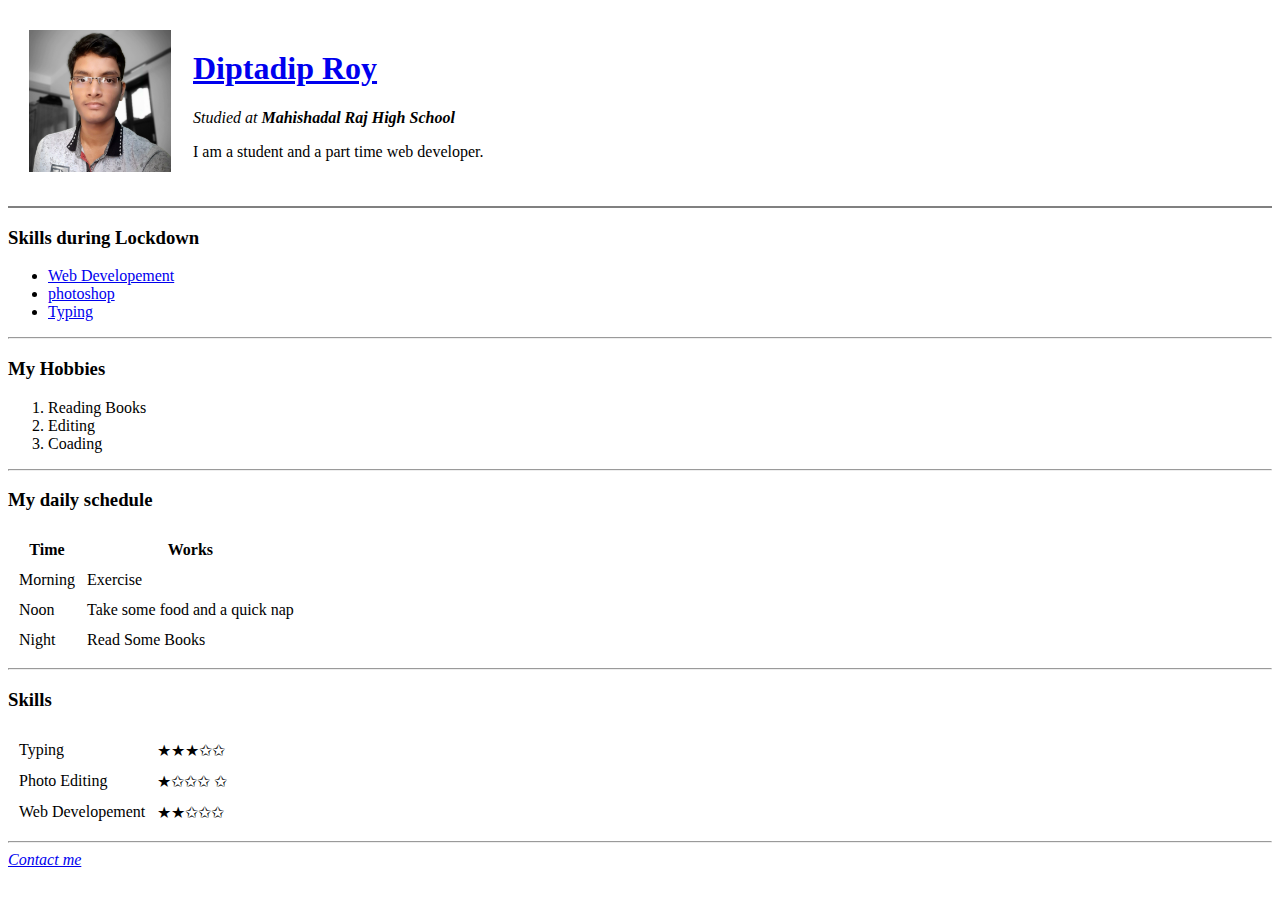
==== index.html @ 3301d7dc "Add initial cv files" ====
<!DOCTYPE html>
<html lang="en" dir="ltr">

<head>
  <meta charset="utf-8">
  <title>Diptadip's Homepage</title>
</head>

<body>
  <table cellspacing="20">
    <tr>
      <td> <img src="images/Diptadip.jpg" alt="Diptadip's profile picture" height="142" width="142"></td>
      <td>
        <h1><a href="https://www.facebook.com/diptadip.roy.10">Diptadip Roy</h1></a>
        <p><em>Studied at <strong>Mahishadal Raj High School</strong></em></p>
        <p>I am a student and a part time web developer.</p>
      </td>
    </tr>
  </table>

  <hr size=2 noshade>
  <h3>Skills during Lockdown</h3>
  <ul>
    <li><a href="https://www.udemy.com/">Web Developement</a></li>
    <li><a
        href="https://www.adobe.com/in/products/photoshop.html?gclid=CjwKCAjw95D0BRBFEiwAcO1KDMoVnNU-fIvEif5j1PEYh06Ml1HGjya8yp4Dslfi46vJoPhw-TLHABoC7SIQAvD_BwE&sdid=SGDJMMG3&mv=search&ef_id=CjwKCAjw95D0BRBFEiwAcO1KDMoVnNU-fIvEif5j1PEYh06Ml1HGjya8yp4Dslfi46vJoPhw-TLHABoC7SIQAvD_BwE:G:s&s_kwcid=AL!3085!3!424769310866!e!!g!!adobe%20photoshop">photoshop</a>
    </li>
    <li><a href="https://www.youtube.com/playlist?list=PLcnuXGrBAu2h1OS0KMD4RNVlglnWW2iqi">Typing</a></li>
  </ul>
  <hr>
  <h3>My Hobbies</h3>
  <ol>
    <li>Reading Books</li>
    <li>Editing</li>
    <li>Coading</li>
  </ol>
  <hr>
  <h3>My daily schedule</h3>
  <table cellspacing="10">
    <thead>
      <tr>
        <th>Time</th>
        <th>Works</th>
      </tr>
    </thead>
    <tbody>
      <tr>
        <td>Morning</td>
        <td>Exercise</td>
      </tr>
      <tr>
        <td>Noon</td>
        <td>Take some food and a quick nap</td>
      </tr>
      <tr>
        <td>Night</td>
        <td>Read Some Books</td>
      </tr>
    </tbody>

  </table>
  <hr>
  <h3>Skills</h3>
  <table cellspacing="10">
      <tr>
        <td>Typing</td>
        <td><span>&#9733;</span><span>&#9733;</span><span>&#9733;</span></td<span>&#10025;</span<span>&#10025;</span>
      </tr>
      <tr>
        <td>Photo Editing</td>
        <td><span>&#9733;</span><span>&#10025;</span<span>&#10025;</span<span>&#10025;</span>

          <span>&#10025;</span>

          </td>
      </tr>
      <tr>
        <td>Web Developement</td>
        <td><span>&#9733;</span><span>&#9733;</span><span>&#10025;</span><span>&#10025;</span><span>&#10025;</span></td>
      </tr>
  </table>
  <hr>
<em><a href="Contact me.html">Contact me</em></a>
</body>

</html>
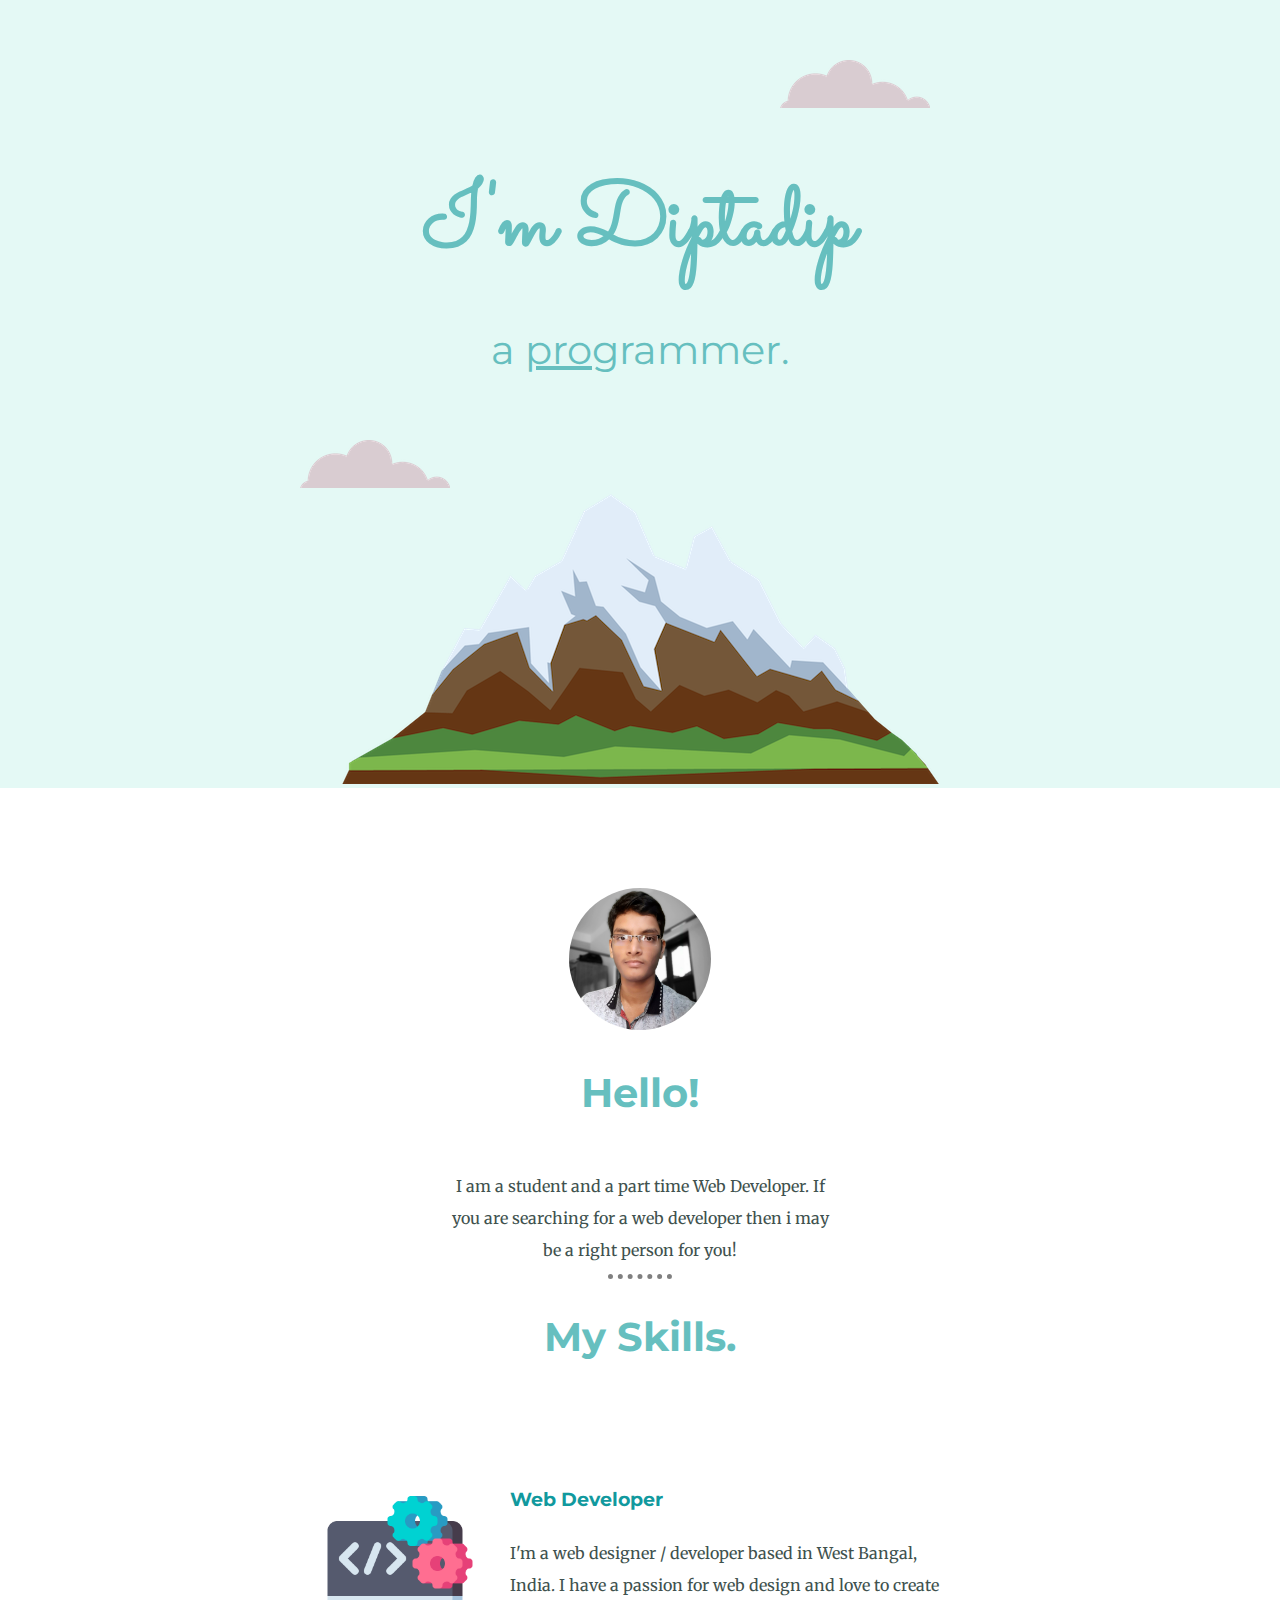
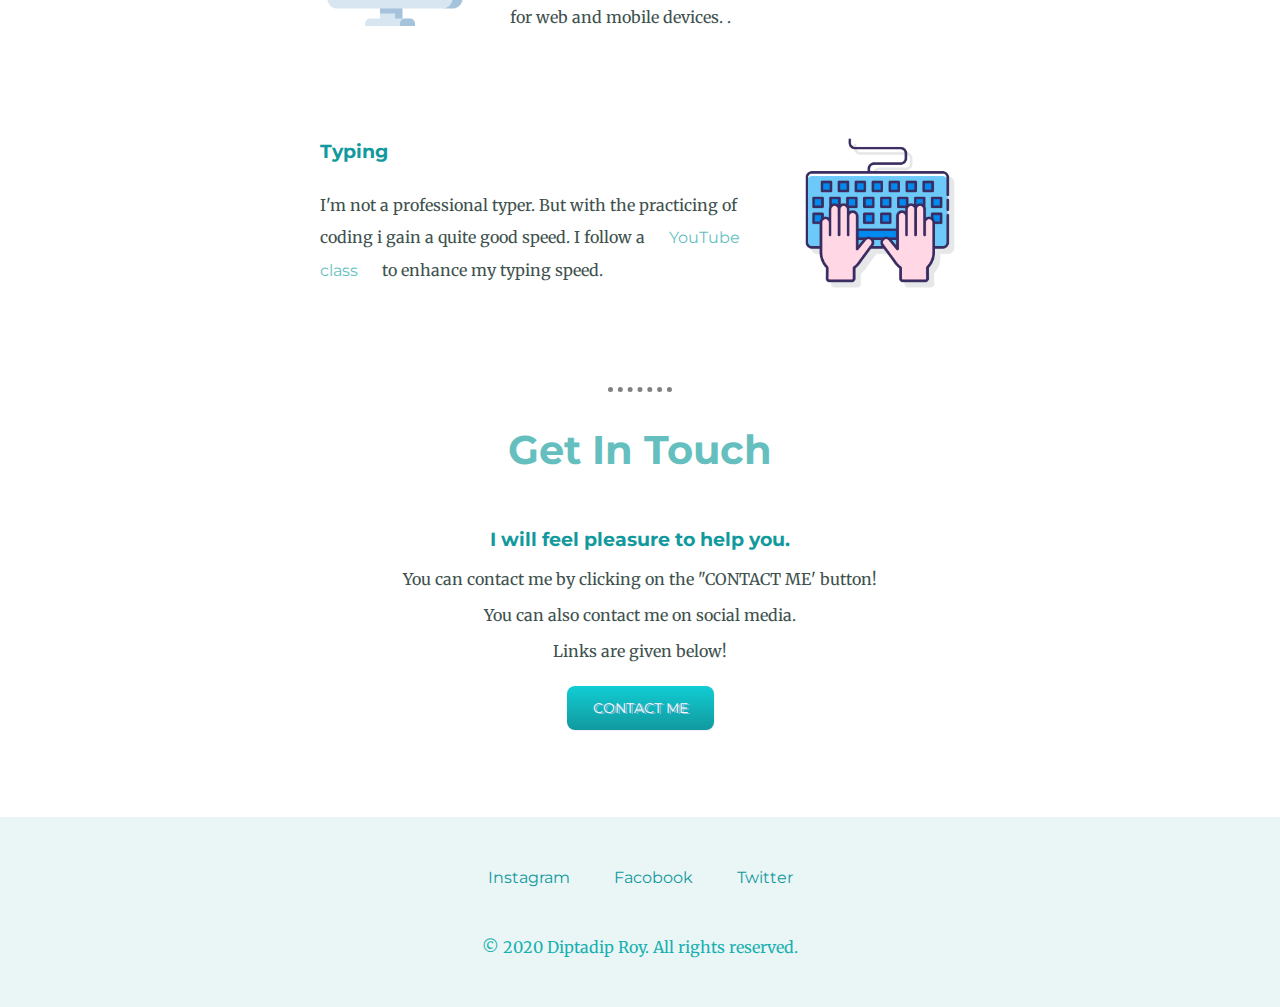
==== commit 9ca6a02f: "Add files via upload" ====
--- a/index.html
+++ b/index.html
@@ -3,84 +3,61 @@
 
 <head>
   <meta charset="utf-8">
-  <title>Diptadip's Homepage</title>
+  <title>Diptadip Roy</title>
+  <link rel="stylesheet" href="css/styles.css">
+  <link rel="icon" href="favicon.ico">
+  <link href="https://fonts.googleapis.com/css?family=Merriweather|Montserrat|Sacramento&display=swap" rel="stylesheet">
 </head>
 
 <body>
-  <table cellspacing="20">
-    <tr>
-      <td> <img src="images/Diptadip.jpg" alt="Diptadip's profile picture" height="142" width="142"></td>
-      <td>
-        <h1><a href="https://www.facebook.com/diptadip.roy.10">Diptadip Roy</h1></a>
-        <p><em>Studied at <strong>Mahishadal Raj High School</strong></em></p>
-        <p>I am a student and a part time web developer.</p>
-      </td>
-    </tr>
-  </table>
+  <div class="top-container">
+    <img class="top-cloud" src="Images/cloud.png" alt="Cloud">
+    <h1>I'm Diptadip</h1>
+    <p>
+      <h2 class="subtitle">a <span class="pro">pro</span>grammer.</h2>
+    </p>
+    <img class="bottom-cloud" src="Images/cloud.png" alt="Cloud">
+    <img class="mountain" src="Images/mountain.png" alt="mountain">
+  </div>
+  <div class="middle-container">
+    <div class="profile">
+      <img class="profile-pic" src="Images/Diptadip.jpg" alt="Diptadip's Profile pic" height="142" width="142">
+      <h2>Hello!</h2>
+      <p class="intro">I am a student and a part time Web Developer. If you are searching for a web developer then i may be a right person for you!</p>
+    </div>
+    <hr>
+    <div class="skills">
+      <h2>My Skills.</h2>
+      <div class="skill-row">
+        <img class="coding-img" src="Images/coding.png" alt="coding-img">
+        <h3>Web Developer</h3>
+        <p>I'm a web designer / developer based in West Bangal, India. I have a passion for web design and love to create for web and mobile devices. .</p>
+      </div>
+      <div class="skill-row">
+        <img class="typing-img" src="Images/typing.png" alt="Typing-img">
+        <h3>Typing</h3>
+        <p>I'm not a professional typer. But with the practicing of coding i gain a quite good speed. I follow a <a href="https://www.youtube.com/playlist?list=PLcnuXGrBAu2h1OS0KMD4RNVlglnWW2iqi">YouTube class</a> to enhance my typing speed.</p>
+      </div>
+    </div>
+    <hr>
+    <div class="contact-me">
+      <h2>Get In Touch</h2>
+      <h3>I will feel pleasure to help you.</h3>
+      <p>You can contact me by clicking on the "CONTACT ME' button!</p>
+      <p>You can also contact me on social media.</p>
+       <p>Links are given below!</p><br>
+       <a class="btn" href="mailto:rdiptadip@gmail.com">CONTACT ME</a>
+    </div>
+  </div>
 
-  <hr size=2 noshade>
-  <h3>Skills during Lockdown</h3>
-  <ul>
-    <li><a href="https://www.udemy.com/">Web Developement</a></li>
-    <li><a
-        href="https://www.adobe.com/in/products/photoshop.html?gclid=CjwKCAjw95D0BRBFEiwAcO1KDMoVnNU-fIvEif5j1PEYh06Ml1HGjya8yp4Dslfi46vJoPhw-TLHABoC7SIQAvD_BwE&sdid=SGDJMMG3&mv=search&ef_id=CjwKCAjw95D0BRBFEiwAcO1KDMoVnNU-fIvEif5j1PEYh06Ml1HGjya8yp4Dslfi46vJoPhw-TLHABoC7SIQAvD_BwE:G:s&s_kwcid=AL!3085!3!424769310866!e!!g!!adobe%20photoshop">photoshop</a>
-    </li>
-    <li><a href="https://www.youtube.com/playlist?list=PLcnuXGrBAu2h1OS0KMD4RNVlglnWW2iqi">Typing</a></li>
-  </ul>
-  <hr>
-  <h3>My Hobbies</h3>
-  <ol>
-    <li>Reading Books</li>
-    <li>Editing</li>
-    <li>Coading</li>
-  </ol>
-  <hr>
-  <h3>My daily schedule</h3>
-  <table cellspacing="10">
-    <thead>
-      <tr>
-        <th>Time</th>
-        <th>Works</th>
-      </tr>
-    </thead>
-    <tbody>
-      <tr>
-        <td>Morning</td>
-        <td>Exercise</td>
-      </tr>
-      <tr>
-        <td>Noon</td>
-        <td>Take some food and a quick nap</td>
-      </tr>
-      <tr>
-        <td>Night</td>
-        <td>Read Some Books</td>
-      </tr>
-    </tbody>
 
-  </table>
-  <hr>
-  <h3>Skills</h3>
-  <table cellspacing="10">
-      <tr>
-        <td>Typing</td>
-        <td><span>&#9733;</span><span>&#9733;</span><span>&#9733;</span></td<span>&#10025;</span<span>&#10025;</span>
-      </tr>
-      <tr>
-        <td>Photo Editing</td>
-        <td><span>&#9733;</span><span>&#10025;</span<span>&#10025;</span<span>&#10025;</span>
+  <div class="bottom-container">
+    <a class="footer-link" href="https://www.instagram.com/diptadiproy/">Instagram</a>
+    <a class="footer-link" href="https://www.facebook.com/diptadip.roy.10">Facobook</a>
+    <a class="footer-link" href="https://twitter.com/Diptadip6">Twitter</a>
+    <p class="last-p">© 2020 Diptadip Roy. All rights reserved.</p>
+  </div>
 
-          <span>&#10025;</span>
-
-          </td>
-      </tr>
-      <tr>
-        <td>Web Developement</td>
-        <td><span>&#9733;</span><span>&#9733;</span><span>&#10025;</span><span>&#10025;</span><span>&#10025;</span></td>
-      </tr>
-  </table>
-  <hr>
-<em><a href="Contact me.html">Contact me</em></a>
 </body>
 
 </html>
--- a/css/styles.css
+++ b/css/styles.css
@@ -0,0 +1,129 @@
+body {
+  color: #40514E;
+  margin: 0;
+  text-align: center;
+  font-family: 'Merriweather', serif;
+}
+h1 {
+  font-size: 5.625rem;
+  margin: 60px auto 0 auto;
+  font-family: 'Sacramento', cursive;
+  color: #66BFBF;
+}
+
+h2{
+  font-size: 2.5rem;
+  font-family: 'Montserrat', sans-serif;
+  color: #66BFBF;
+  padding-bottom: 20px;
+}
+h3{
+  color: #11999E;
+  font-family: 'Montserrat', sans-serif;
+}
+
+.top-container {
+  background-color: #e4f9f5;
+  position: relative;
+  padding: 100px 100px 0 100px;
+}
+.middle-container{
+  padding: 100px 0;
+}
+
+.bottom-container {
+  background-color: #EAF6F6;
+  padding-top: 50px;
+;
+}
+.bottom-cloud{
+  position: absolute;
+  left: 300px;
+  bottom: 300px;
+}
+.top-cloud{
+  position: absolute;
+right: 350px;
+top: 60px;
+}
+.pro{
+  text-decoration: underline;
+}
+.subtitle{
+  font-weight: normal;
+}
+.profile-pic{
+  border-radius: 100%;
+}
+.skill-row{
+  width: 50%;
+  margin: 100px auto 100px auto;
+  line-height: 2;
+}
+.skill-row{
+  text-align: left;
+}
+.coding-img{
+  float: left;
+  width: 25%;
+  margin-right: 30px;
+}
+.typing-img{
+  float: right;
+  width: 25%;
+  margin-left: 30px;
+}
+hr{
+  border-style: none;
+  border-top-style: dotted;
+  border-color: grey;
+  width: 5%;
+  border-width: 5px;
+}
+.footer-link{
+  color: #11999E;
+}
+.last-p{
+  margin:0;
+  padding: 50px;
+  color:#18b0b0;
+}
+.intro{
+  width: 30%;
+  margin: auto;
+  line-height: 2;
+}
+.btn {
+  font-family: 'Montserrat', sans-serif;
+  color: #FFFAFD !important;
+  font-size: 14px;
+  text-shadow: 2px 1px 0px #97BFDE;
+  box-shadow: 1px 1px 1px #EFEFF9;
+  padding: 13px 26px;
+  -moz-border-radius: 8px;
+  -webkit-border-radius: 8px;
+  border-radius: 8px;
+  background: #63B8EE;
+  background: linear-gradient(top,  #11CDD4,  #11999E);
+  background: -ms-linear-gradient(top,  #11CDD4,  #11999E);
+  background: -webkit-gradient(linear, left top, left bottom, from(#11CDD4), to(#11999E));
+  background: -moz-linear-gradient(top,  #11CDD4,  #11999E);
+}
+.btn:hover {
+  color: #14396A !important;
+  background: #30E3CB;
+  background: linear-gradient(top,  #30E3CB,  #2BC4AD);
+  background: -ms-linear-gradient(top,  #30E3CB,  #2BC4AD);
+  background: -webkit-gradient(linear, left top, left bottom, from(#30E3CB), to(#2BC4AD));
+  background: -moz-linear-gradient(top,  #30E3CB,  #2BC4AD);
+}
+a{
+  margin-top: 10px;
+  color: #66bfbf;
+  font-family: 'Montserrat', sans-serif;
+  margin: 10px 20px;
+  text-decoration: none;
+}
+a:hover{
+  color:#f6d186;
+}
